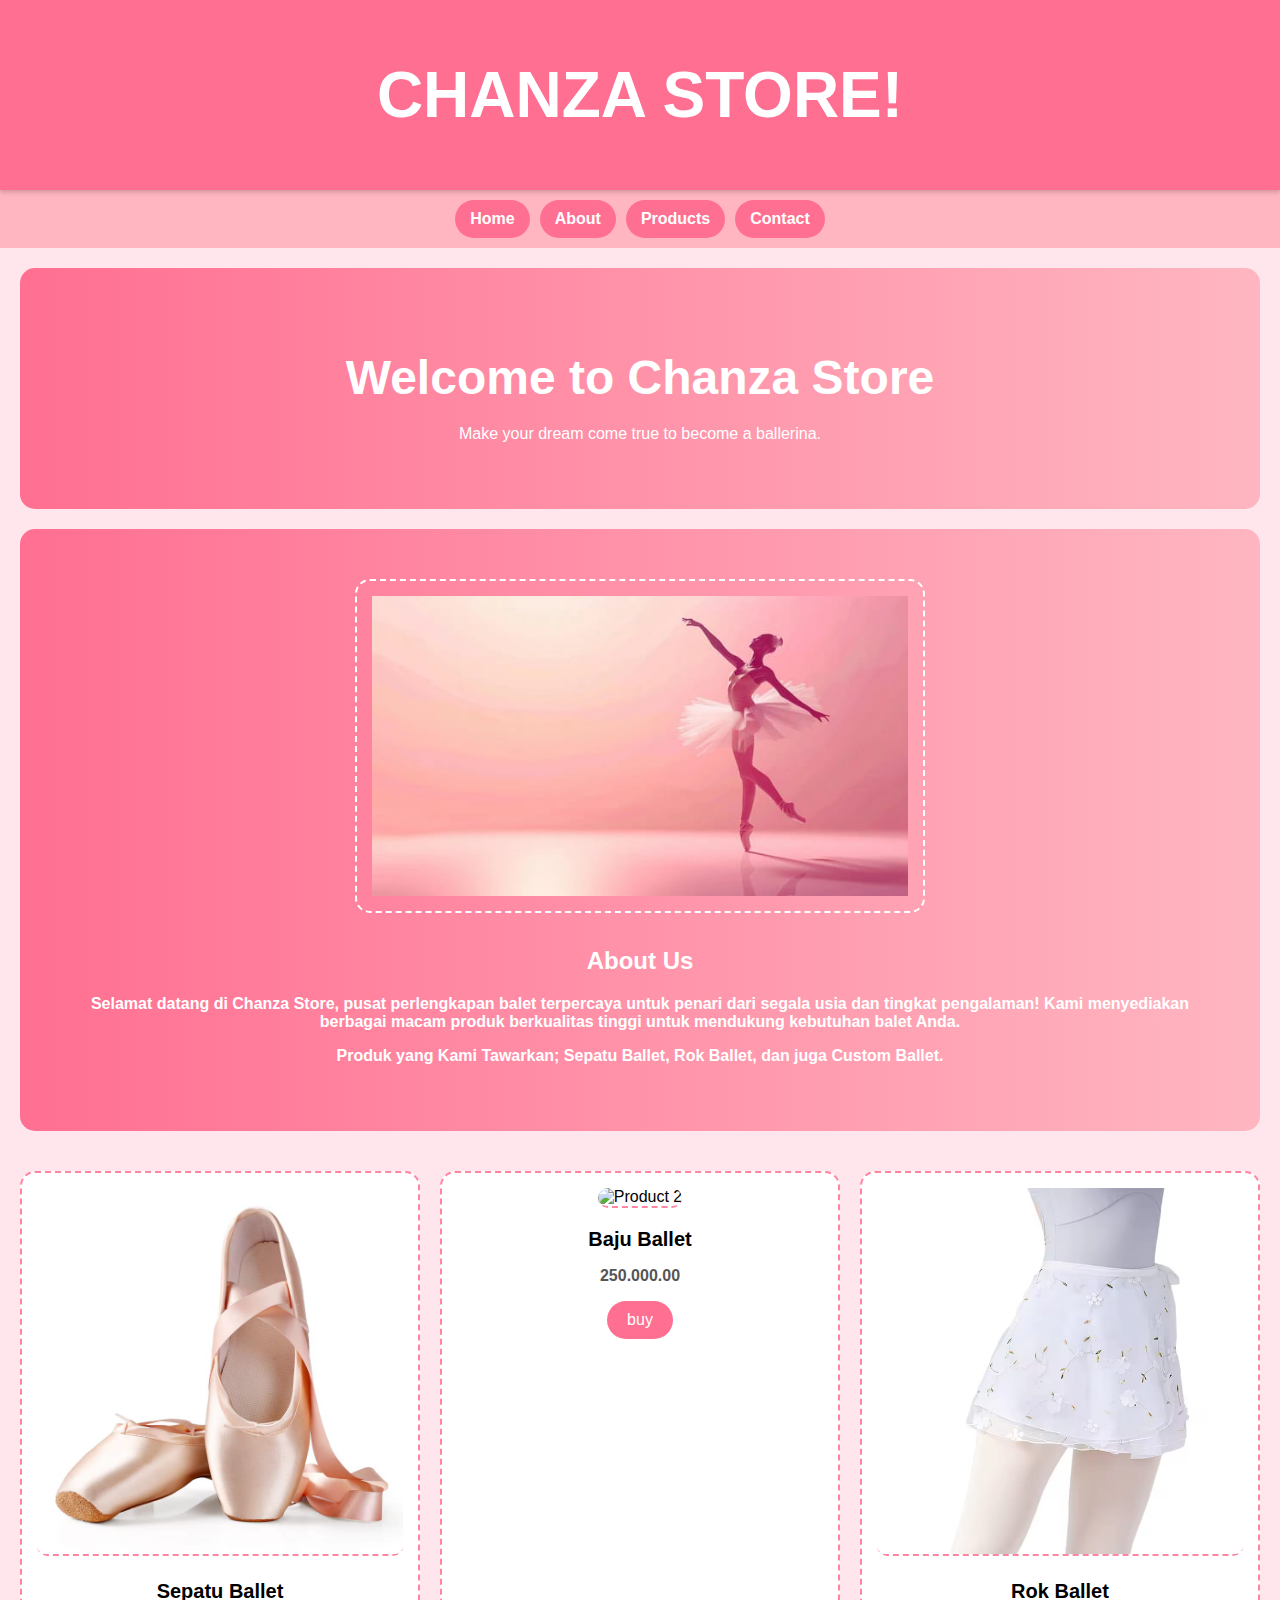
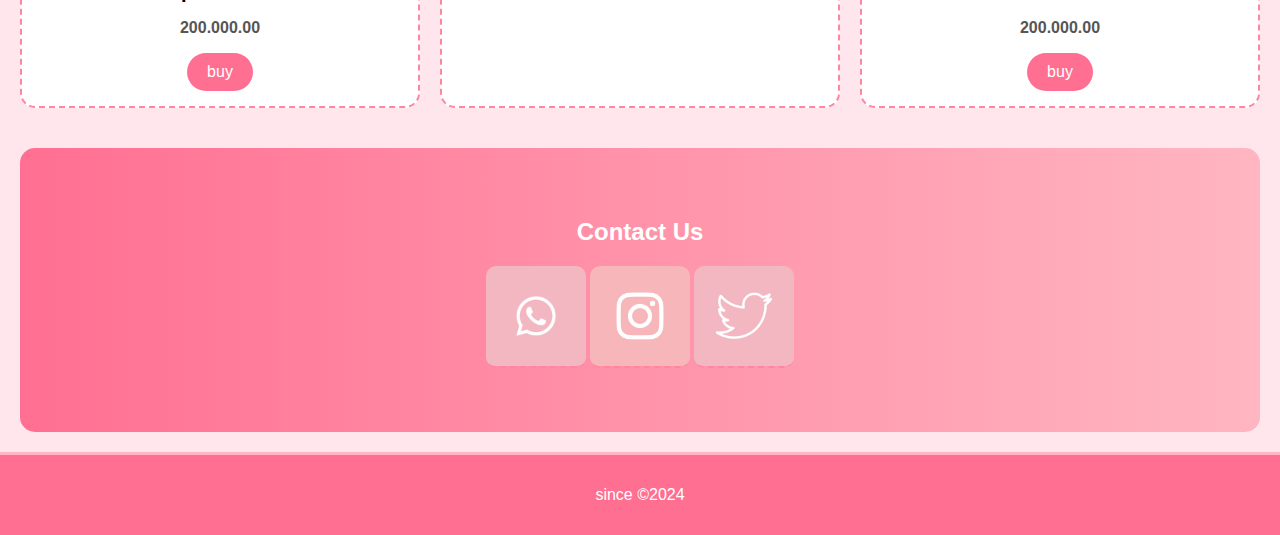
==== index.html @ d70f8fb0 "Add files via upload" ====
<!DOCTYPE html>
<html lang="en">
<head>
    <meta charset="UTF-8">
    <meta name="viewport" content="width=device-width, initial-scale=1.0">
    <title>Chanza Store</title>
    <link rel="stylesheet" href="style.css">
    <script type="application/ld+json">
        {
          "@context": "https://schema.org/",
          "@type": "WebSite",
          "name": "Chanza Store",
          "url": "",
          "potentialAction": {
            "@type": "SearchAction",
            "target": "{search_term_string}",
            "query-input": "required name=search_term_string"
          }
        }
        </script>

        <script type="application/ld+json">
            {
              "@context": "https://schema.org/",
              "@type": "Person",
              "name": "Nurhaliza",
              "url": "",
              "sameAs": [
                "https://www.instagram.com/alizaceah/profilecard/?igsh=MXNtOW5jZmg1azZ4ZQ==",
                "https://x.com/vodkahest?t=hKiiUMHwWhwBaOivJnNdBg&s=09",
                ""
              ]  
            }
            </script>

            <script type="application/ld+json">
                {
                  "@context": "https://schema.org",
                  "@type": "LocalBusiness",
                  "name": "Chanza Store",
                  "url": "",
                  "telephone": "081221909629",
                  "priceRange": "Rp. 200.000.00",
                  "address": {
                    "@type": "PostalAddress",
                    "streetAddress": "Perumahan Aster 3 JL.Cendana 1 Blok A6 No.11",
                    "addressLocality": "Tangerang",
                    "postalCode": "15339",
                    "addressCountry": "ID"
                  },
                  "geo": {
                    "@type": "GeoCoordinates",
                    "latitude": -6.2447998,
                    "longitude": 106.7431578
                  }  
                }
                </script>
</head>
<body>
    <header>
        <h1>CHANZA STORE!</h1>
    </header>

    <nav>
        <a href="#home">Home</a>
        <a href="#about">About</a>
        <a href="#products">Products</a>
        <a href="#contact">Contact</a>
    </nav>

    <div class="hero">
        <h1>Welcome to Chanza Store</h1>
        <p>Make your dream come true to become a ballerina.</p>
    </div>

    <section class="about" id="about">
        <img src="lerina.jpg" alt="pict balet">
        <h2>About Us</h2>
        <p>Selamat datang di Chanza Store, pusat perlengkapan balet terpercaya untuk penari dari segala usia dan tingkat pengalaman! Kami menyediakan berbagai macam produk berkualitas tinggi untuk mendukung kebutuhan balet Anda.
        <p>Produk yang Kami Tawarkan; Sepatu Ballet, Rok Ballet, dan juga Custom Ballet.</p>
        </p>
    </section>

    <section class="products" id="products">
        <div class="product">
            <img src="sepatu ballet.jpg" alt="Sepatu Ballet">
            <h2> Sepatu Ballet </h2>
            <p>200.000.00</p>
            <button>buy</button>
        </div>
        <div class="product">
            <img src="Baju Ballet.jpg" alt="Product 2">
            <h2> Baju Ballet </h2>
            <p>250.000.00</p>
            <button>buy</button>
        </div>
        <div class="product">
            <img src="rok ballet.jpg" alt="Product 3">
            <h2> Rok Ballet </h2>
            <p>200.000.00</p>
            <button>buy</button>
        </div>
    </section>

    <section class="contact" id="contact">
        <h2>Contact Us</h2>
        <img src="whatsapp.jpg" alt="whatsapp">
        <img src="instagram.jpg" alt="instagram">
        <img src="twitter.jpg" alt="twitter">
    </section>

    <footer>
        <p> since &copy;2024</p>
    </footer>
</body>
</html>

<script>
    document.querySelectorAll('a[href^="#"]').forEach(anchor => {
  anchor.addEventListener('click', function (e) {
    e.preventDefault();
    const target = document.querySelector(this.getAttribute('href'));
    if (target) {
      target.scrollIntoView({
        behavior: 'smooth',
        block: 'start'
      });
    }
  });
});
</script>
---- style.css ----
*{
    scroll-behavior: smooth;
}

body {
    font-family:Verdana, Geneva, Tahoma, sans-serif;
    margin: 0;
    padding: 0;
    box-sizing: border-box;
    background-color: #ffe5ec;
}

header {
    background-color: #ff6f91;
    color: white;
    padding: 15px 20px;
    text-align: center;
    font-size: 2rem;
    box-shadow: 0 2px 5px rgba(0, 0, 0, 0.2);
    position: relative;
}

.header-icons {
    position: absolute;
    top: 50%;
    right: 20px;
    transform: translateY(-50%);
    display: flex;
    gap: 15px;
}

.header-icons a {
    text-decoration: none;
    color: white;
    font-size: 1.5rem;
}

nav {
    display: flex;
    justify-content: center;
    background-color: #ffb6c1;
    padding: 10px 0;
}

nav a {
    color: white;
    padding: 10px 15px;
    margin: 0 5px;
    text-decoration: none;
    text-align: center;
    background-color: #ff6f91;
    border-radius: 20px;
    font-weight: bold;
    transition: 0.3s;
}

nav a:hover {
    background-color: #ff85a1;
    transform: scale(1.1);
}

.hero {
    text-align: center;
    padding: 50px;
    background: linear-gradient(to right, #ff6f91, #ffb6c1);
    color: white;
    border-radius: 15px;
    margin: 20px;
}

.hero h1 {
    margin-bottom: 20px;
    font-size: 3rem;
}

.products {
    display: grid;
    grid-template-columns: repeat(auto-fit, minmax(250px, 1fr));
    gap: 20px;
    padding: 20px;
}

.product {
    border: 2px dashed #ff85a1;
    border-radius: 15px;
    padding: 15px;
    text-align: center;
    background-color: white;
    transition: transform 0.3s;
}

.product:hover {
    transform: scale(1.05);
    box-shadow: 0 4px 8px rgba(0, 0, 0, 0.2);
}

.product img {
    max-width: 100%;
    height: auto;
    border-bottom: 2px dashed #ff85a1;
    margin-bottom: 10px;
    border-radius: 10px;
}

.product h2 {
    font-size: 20px;
    margin: 10px 0;
}

.product p {
    color: #555;
    font-weight: bold;
}

.product button {
    background-color: #ff6f91;
    color: white;
    border: none;
    padding: 10px 20px;
    border-radius: 20px;
    cursor: pointer;
    transition: 0.3s;
    font-size: 1rem;
}

.product button:hover {
    background-color: #ff85a1;
}

footer {
    text-align: center;
    padding: 15px 0;
    background-color: #ff6f91;
    color: white;
    margin-top: 20px;
    font-size: 1rem;
    border-top: 3px solid #ffb6c1;
}

.products {
    display: grid;
    grid-template-columns: repeat(auto-fit, minmax(250px, 1fr));
    gap: 20px;
    padding: 20px;
}

.about {
    text-align: center;
    padding: 50px;
    background: linear-gradient(to right, #ff6f91, #ffb6c1);
    color: white;
    border-radius: 15px;
    margin: 20px;
}

.about h1 {
    margin-bottom: 30px;
    font-size: 5rem;
}

.about p {
    font-weight: bold;
    font-size: 20;
    text-align: center;
}

.about img {
    max-width: 100%;
    height: 300px;
    border-bottom: 2px dashed #ff85a1;
    margin-bottom: 10px;
    border-radius: 10px;
    border: 2px dashed white;
    border-radius: 15px;
    padding: 15px;
    grid-template-columns: repeat(auto-fit, minmax(250px, 1fr));
}

.contact {
    text-align: center;
    padding: 50px;
    background: linear-gradient(to right, #ff6f91, #ffb6c1);
    color: white;
    border-radius: 15px;
    margin: 20px;
}

.contact img {
    max-width: 100%;
    height: 100px;
    border-bottom: 2px dashed #ff85a1;
    margin-bottom: 10px;
    border-radius: 10px;
    transition: transform 0.3s;
}

.contact img:hover {
    transform: scale(1.05);
    box-shadow: 0 4px 8px rgba(0, 0, 0, 0.2);
}
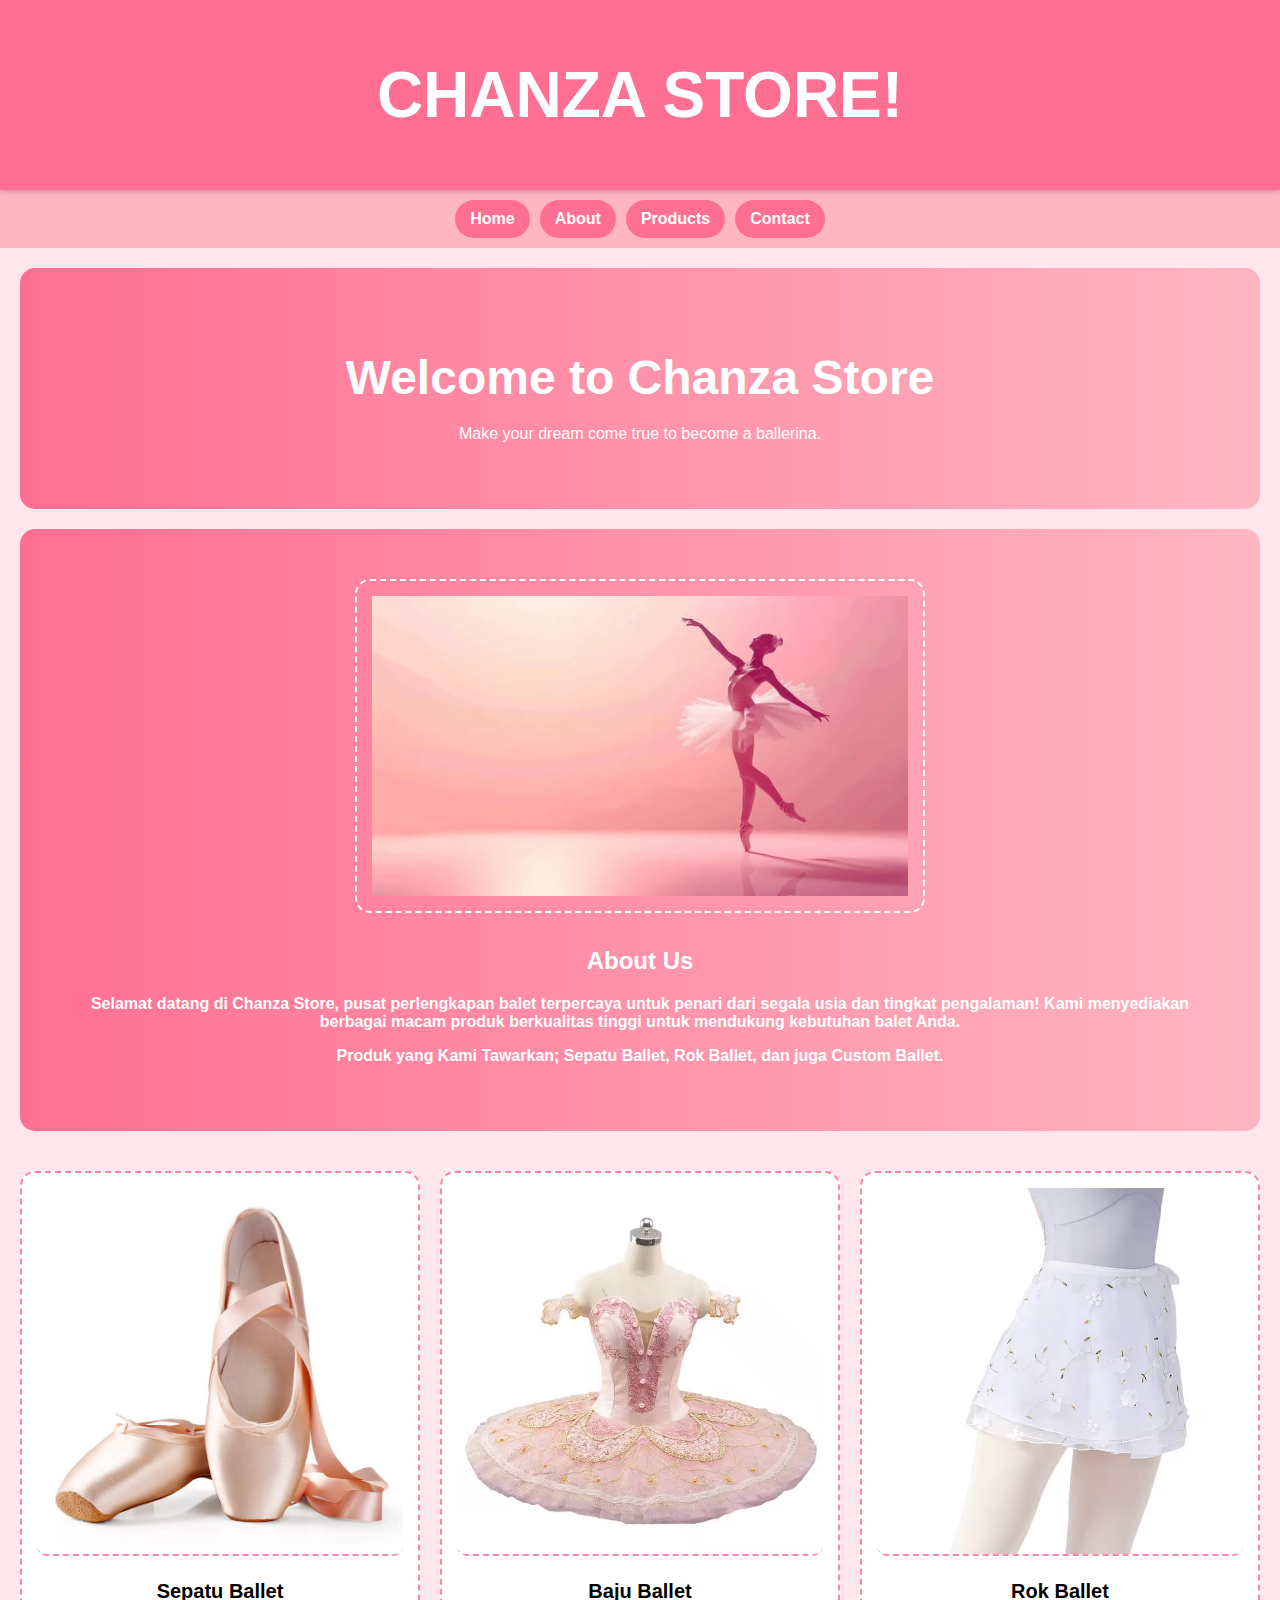
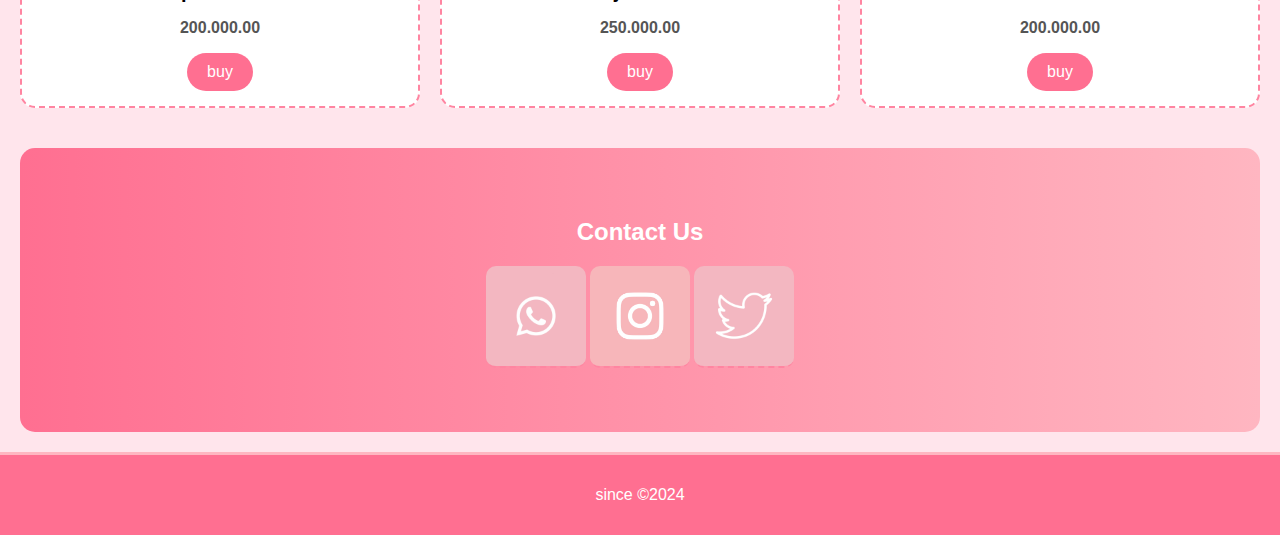
==== commit b728da6b: "Update index.html" ====
--- a/index.html
+++ b/index.html
@@ -1,6 +1,7 @@
 <!DOCTYPE html>
 <html lang="en">
 <head>
+    <meta name="google-site-verification" content="Wi2ZDhU6gXNFmNb6NmLamVjDwwYTE-gr1lo0opoMV_4" />
     <meta charset="UTF-8">
     <meta name="viewport" content="width=device-width, initial-scale=1.0">
     <title>Chanza Store</title>
@@ -10,7 +11,7 @@
           "@context": "https://schema.org/",
           "@type": "WebSite",
           "name": "Chanza Store",
-          "url": "",
+          "url": "https://alizaceah.github.io/Chanza-Store/",
           "potentialAction": {
             "@type": "SearchAction",
             "target": "{search_term_string}",
@@ -24,7 +25,7 @@
               "@context": "https://schema.org/",
               "@type": "Person",
               "name": "Nurhaliza",
-              "url": "",
+              "url": "https://alizaceah.github.io/Chanza-Store/",
               "sameAs": [
                 "https://www.instagram.com/alizaceah/profilecard/?igsh=MXNtOW5jZmg1azZ4ZQ==",
                 "https://x.com/vodkahest?t=hKiiUMHwWhwBaOivJnNdBg&s=09",
@@ -38,7 +39,7 @@
                   "@context": "https://schema.org",
                   "@type": "LocalBusiness",
                   "name": "Chanza Store",
-                  "url": "",
+                  "url": "https://alizaceah.github.io/Chanza-Store/",
                   "telephone": "081221909629",
                   "priceRange": "Rp. 200.000.00",
                   "address": {
@@ -89,7 +90,7 @@
             <button>buy</button>
         </div>
         <div class="product">
-            <img src="Baju Ballet.jpg" alt="Product 2">
+            <img src="baju ballet.jpg" alt="Product 2">
             <h2> Baju Ballet </h2>
             <p>250.000.00</p>
             <button>buy</button>
